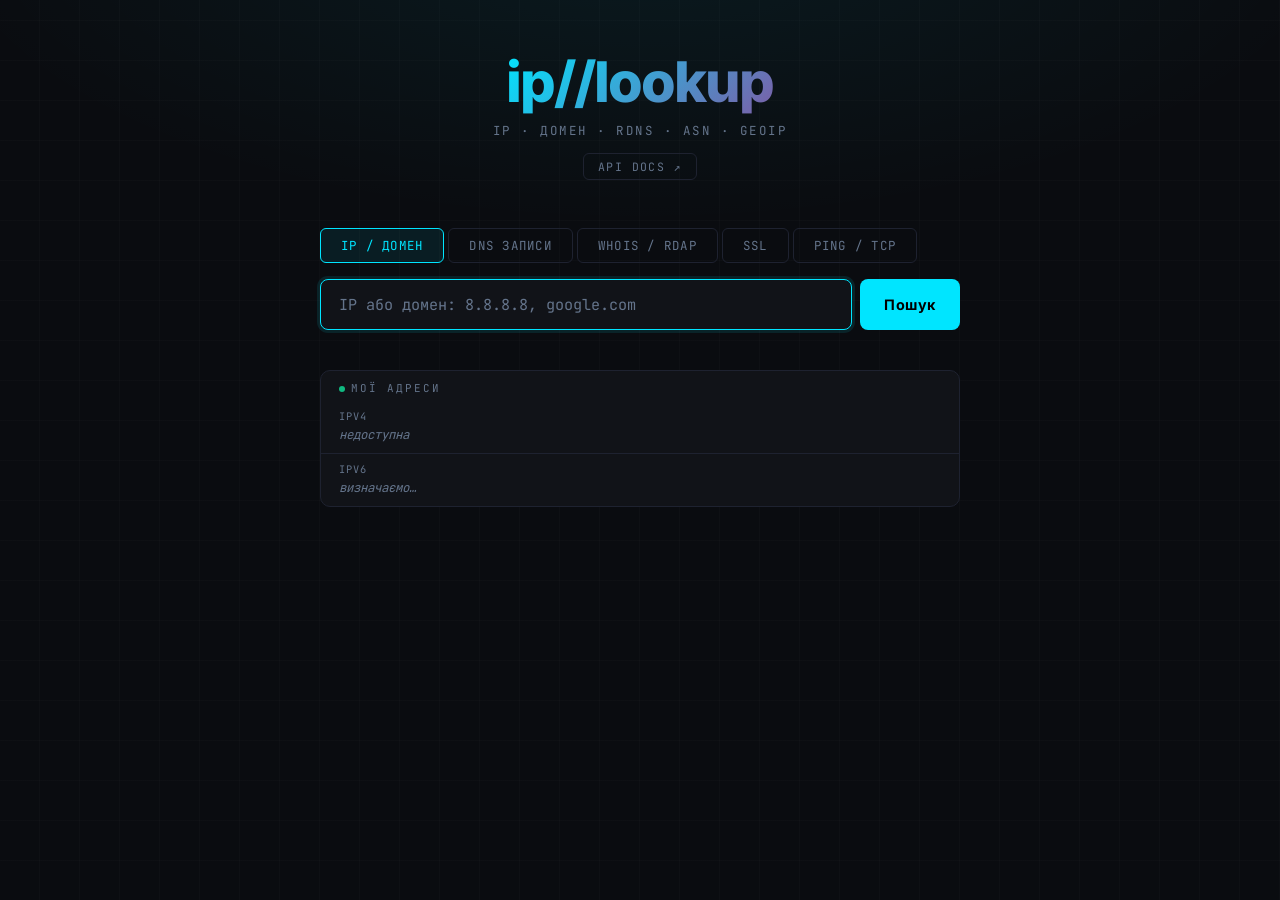
==== templates/index.html @ 42da5ec0 "Add custom DNS resolver transports Support custom public DNS resolver addresses and ports over UDP, " ====
<!DOCTYPE html>
<html lang="uk">

<head>
  <meta charset="UTF-8">
  <meta name="viewport" content="width=device-width, initial-scale=1.0">
  <title>IP Lookup</title>
  <link rel="icon" type="image/x-icon" href="/static/favicon.ico">
  <link rel="icon" type="image/svg+xml" href="/static/favicon.svg">
  <link rel="stylesheet" href="/static/css/styles.css">
</head>

<body>

  <!-- ── Header ── -->
  <header>
    <a class="logo" href="/" style="text-decoration:none">ip//lookup</a>
    <div class="tagline">IP · Домен · rDNS · ASN · GeoIP</div>
    <a href="/api-docs" class="api-docs-link">API Docs ↗</a>
  </header>

  <!-- ── Tabs ── -->
  <div class="tabs">
    <button class="tab active" id="tab-ip" onclick="switchTab('ip')">IP / Домен</button>
    <button class="tab" id="tab-dns" onclick="switchTab('dns')">DNS записи</button>
    <button class="tab" id="tab-whois" onclick="switchTab('whois')">WHOIS / RDAP</button>
    <button class="tab" id="tab-ssl" onclick="switchTab('ssl')">SSL</button>
    <button class="tab" id="tab-net" onclick="switchTab('net')">Ping / TCP</button>
  </div>

  <!-- ── Search ── -->
  <div class="search-wrap" id="search-wrap">
    <input id="ipInput" type="text" placeholder="IP або домен: 8.8.8.8, google.com" autofocus autocapitalize="none" autocomplete="off" autocorrect="off" spellcheck="false">
    <button class="btn" id="search-btn">Пошук</button>
  </div>

  <!-- ── My IP block ── -->
  <div class="myip-block" id="myipBlock">
    <div class="myip-title"><span class="myip-dot"></span>мої адреси</div>
    <div class="myip-rows">
      <div class="myip-cell">
        <div class="myip-ver">IPv4</div>
        <div class="myip-addr none" id="myipV4">визначаємо…</div>
      </div>
      <div class="myip-cell">
        <div class="myip-ver">IPv6</div>
        <div class="myip-addr none" id="myipV6">визначаємо…</div>
      </div>
    </div>
  </div>

  <!-- ── DNS type selector ── -->
  <div class="dns-types" id="dns-types" style="display:none">
    <button class="type-btn active" onclick="selectType('ALL')" id="dt-ALL">ALL</button>
    <button class="type-btn" onclick="selectType('A')" id="dt-A">A</button>
    <button class="type-btn" onclick="selectType('AAAA')" id="dt-AAAA">AAAA</button>
    <button class="type-btn" onclick="selectType('CNAME')" id="dt-CNAME">CNAME</button>
    <button class="type-btn" onclick="selectType('MX')" id="dt-MX">MX</button>
    <button class="type-btn" onclick="selectType('NS')" id="dt-NS">NS</button>
    <button class="type-btn" onclick="selectType('TXT')" id="dt-TXT">TXT</button>
    <button class="type-btn" onclick="selectType('SOA')" id="dt-SOA">SOA</button>
    <button class="type-btn" onclick="selectType('PTR')" id="dt-PTR">PTR</button>
    <button class="type-btn" onclick="selectType('SRV')" id="dt-SRV">SRV</button>
    <button class="type-btn" onclick="selectType('CAA')" id="dt-CAA">CAA</button>
    <button class="type-btn" onclick="selectType('NAPTR')" id="dt-NAPTR">NAPTR</button>
    <button class="type-btn" onclick="selectType('SSHFP')" id="dt-SSHFP">SSHFP</button>
    <button class="type-btn" onclick="selectType('TLSA')" id="dt-TLSA">TLSA</button>
    <button class="type-btn" onclick="selectType('DNSKEY')" id="dt-DNSKEY">DNSKEY</button>
    <button class="type-btn" onclick="selectType('DS')" id="dt-DS">DS</button>
    <button class="type-btn" onclick="selectType('CDS')" id="dt-CDS">CDS</button>
    <button class="type-btn" onclick="selectType('CDNSKEY')" id="dt-CDNSKEY">CDNSKEY</button>
    <button class="type-btn" onclick="selectType('DNSSEC')" id="dt-DNSSEC">DNSSEC</button>
    <button class="type-btn" onclick="selectType('NSEC')" id="dt-NSEC">NSEC</button>
    <button class="type-btn" onclick="selectType('NSEC3')" id="dt-NSEC3">NSEC3</button>
    <button class="type-btn" onclick="selectType('HTTPS')" id="dt-HTTPS">HTTPS</button>
    <button class="type-btn" onclick="selectType('SVCB')" id="dt-SVCB">SVCB</button>
    <button class="type-btn" onclick="selectType('CERT')" id="dt-CERT">CERT</button>
    <button class="type-btn" onclick="selectType('HINFO')" id="dt-HINFO">HINFO</button>
    <button class="type-btn" onclick="selectType('LOC')" id="dt-LOC">LOC</button>
    <button class="type-btn" onclick="selectType('RP')" id="dt-RP">RP</button>
    <button class="type-btn" onclick="selectType('AFSDB')" id="dt-AFSDB">AFSDB</button>
  </div>

  <div class="dns-resolver" id="dns-resolver" style="display:none">
    <label>
      DNS-резолвер
      <input id="dns-resolver-host" type="text" placeholder="8.8.8.8 або dns.google" autocapitalize="none" autocomplete="off" autocorrect="off" spellcheck="false">
    </label>
    <label>
      Транспорт
      <select id="dns-transport">
        <option value="udp">UDP</option>
        <option value="tcp">TCP</option>
        <option value="dot">DoT</option>
        <option value="doh">DoH</option>
        <option value="doq">DoQ</option>
      </select>
    </label>
    <label>
      Порт
      <input id="dns-resolver-port" type="number" min="1" max="65535" placeholder="авто">
    </label>
    <div class="dns-resolver-hint">Порожнє поле адреси використовує DNS-сервер за замовчуванням. Для DoH використовується шлях /dns-query. Кастомний резолвер має бути публічним.</div>
  </div>

  <!-- ── SSL panel ── -->
  <div id="ssl-panel" style="display:none">
    <div class="ssl-port-hint">
      Порт за замовчуванням: <span>443</span>. Вкажіть інший якщо потрібно.
    </div>
    <div class="ssl-port-row">
      <span>Порт:</span>
      <input id="ssl-port" type="text" value="443" autocapitalize="none" autocomplete="off" autocorrect="off" spellcheck="false">
    </div>
  </div>

  <!-- ── Net panel ── -->
  <div id="net-panel" style="display:none">
    <div class="net-mode-row">
      <button class="type-btn active" id="nm-ping" onclick="selectNetMode('ping')">Ping</button>
      <button class="type-btn" id="nm-tcp" onclick="selectNetMode('tcp')">TCP порти</button>
    </div>

    <div id="ping-opts" class="ping-opts">
      <span>Кількість пакетів:</span>
      <select id="ping-count">
        <option value="4">4</option>
        <option value="8">8</option>
        <option value="10">10</option>
      </select>
    </div>

    <div id="tcp-opts" style="display:none">
      <div class="tcp-opts-hint">
        Порти: через кому або діапазон (напр. <span>80,443,22</span> або <span>8080-8090</span>)
      </div>
      <div class="port-presets" id="port-presets"></div>
      <input id="ports-input" type="text" placeholder="80,443,22,3306" autocapitalize="none" autocomplete="off" autocorrect="off" spellcheck="false">
    </div>
  </div>

  <div id="whois-panel" style="display:none">
    <div class="whois-mode-row">
      <button class="type-btn active" id="wm-whois" onclick="selectWhoisMode('whois')">WHOIS</button>
      <button class="type-btn" id="wm-rdap" onclick="selectWhoisMode('rdap')">RDAP</button>
    </div>
  </div>

  <!-- ── Results ── -->
  <div id="result"></div>

  <!-- ── Scripts (ES modules) ── -->
  <script type="module" src="/static/js/main.js?v=127"></script>

</body>

</html>
---- static/css/styles.css ----
/* ── Reset & Variables ──────────────────────────────────────────────────── */
*,
*::before,
*::after {
  box-sizing: border-box;
  margin: 0;
  padding: 0;
}

@font-face {
  font-family: 'JetBrains Mono';
  src: url('/static/fonts/jetbrains-mono-v24-cyrillic-regular.woff2') format('woff2');
  font-weight: 400;
  font-style: normal;
  font-display: swap;
}

@font-face {
  font-family: 'JetBrains Mono';
  src: url('/static/fonts/jetbrains-mono-v24-cyrillic-600.woff2') format('woff2');
  font-weight: 600;
  font-style: normal;
  font-display: swap;
}

@font-face {
  font-family: 'Inter';
  src: url('/static/fonts/inter-v20-cyrillic-700.woff2') format('woff2');
  font-weight: 700;
  font-style: normal;
  font-display: swap;
}

@font-face {
  font-family: 'Inter';
  src: url('/static/fonts/inter-v20-cyrillic-800.woff2') format('woff2');
  font-weight: 800;
  font-style: normal;
  font-display: swap;
}


:root {
  --bg: #0a0c10;
  --surface: #111318;
  --border: #1e2230;
  --accent: #00e5ff;
  --accent2: #7b5ea7;
  --accent3: #34d399;
  --text: #e2e8f0;
  --muted: #64748b;
  --success: #10b981;
  --warn: #f59e0b;
  --danger: #ef4444;
  --mono: 'JetBrains Mono', monospace;
  --sans: 'Inter', sans-serif;
}

/* ── Base ───────────────────────────────────────────────────────────────── */
body {
  background: var(--bg);
  color: var(--text);
  font-family: var(--mono);
  min-height: 100vh;
  display: flex;
  flex-direction: column;
  align-items: center;
  padding: 48px 16px 80px;
  background-image:
    radial-gradient(ellipse 80% 50% at 50% -10%, rgba(0, 229, 255, .07) 0%, transparent 70%),
    repeating-linear-gradient(0deg, transparent, transparent 39px, rgba(255, 255, 255, .015) 39px, rgba(255, 255, 255, .015) 40px),
    repeating-linear-gradient(90deg, transparent, transparent 39px, rgba(255, 255, 255, .015) 39px, rgba(255, 255, 255, .015) 40px);
}

/* ── Header ─────────────────────────────────────────────────────────────── */
header {
  text-align: center;
  margin-bottom: 48px;
}

.logo {
  font-family: var(--sans);
  font-size: clamp(2rem, 5vw, 3.5rem);
  font-weight: 800;
  letter-spacing: -2px;
  background: linear-gradient(135deg, var(--accent) 0%, var(--accent2) 100%);
  -webkit-background-clip: text;
  -webkit-text-fill-color: transparent;
  background-clip: text;
}

.api-docs-link {
  display: inline-block;
  margin-top: 14px;
  font-size: .72rem;
  letter-spacing: .12em;
  text-transform: uppercase;
  color: var(--muted);
  text-decoration: none;
  border: 1px solid var(--border);
  border-radius: 6px;
  padding: 5px 14px;
  transition: color .15s, border-color .15s;
}

.api-docs-link:hover {
  color: var(--accent);
  border-color: var(--accent);
}

.tagline {
  color: var(--muted);
  font-size: .78rem;
  letter-spacing: .2em;
  text-transform: uppercase;
  margin-top: 6px;
}

/* ── Search ─────────────────────────────────────────────────────────────── */
.search-wrap {
  width: 100%;
  max-width: 640px;
  display: flex;
  gap: 8px;
  margin-bottom: 40px;
}

.search-wrap input {
  flex: 1;
  background: var(--surface);
  border: 1px solid var(--border);
  border-radius: 8px;
  color: var(--text);
  font-family: var(--mono);
  font-size: .95rem;
  padding: 14px 18px;
  outline: none;
  transition: border-color .2s, box-shadow .2s;
}

.search-wrap input:focus {
  border-color: var(--accent);
  box-shadow: 0 0 0 3px rgba(0, 229, 255, .1);
}

.search-wrap input::placeholder {
  color: var(--muted);
}

/* ── Button ─────────────────────────────────────────────────────────────── */
.btn {
  background: var(--accent);
  color: #000;
  border: none;
  border-radius: 8px;
  font-family: var(--sans);
  font-weight: 700;
  font-size: .9rem;
  padding: 14px 24px;
  cursor: pointer;
  white-space: nowrap;
  letter-spacing: .04em;
  transition: opacity .15s, transform .1s;
}

.btn:hover {
  opacity: .88;
}

.btn:active {
  transform: scale(.97);
}

/* ── Result container ────────────────────────────────────────────────────── */
#result {
  width: 100%;
  max-width: 640px;
  display: flex;
  flex-direction: column;
  gap: 16px;
}

/* ── Cards ──────────────────────────────────────────────────────────────── */
.card {
  background: var(--surface);
  border: 1px solid var(--border);
  border-radius: 12px;
  overflow: hidden;
  animation: fadeUp .35s ease both;
}

@keyframes fadeUp {
  from {
    opacity: 0;
    transform: translateY(12px);
  }

  to {
    opacity: 1;
    transform: translateY(0);
  }
}

.domain-header {
  display: flex;
  align-items: center;
  gap: 10px;
  padding: 16px 24px;
  border-bottom: 1px solid var(--border);
  background: rgba(123, 94, 167, .08);
}

.domain-badge {
  font-family: var(--sans);
  font-size: 1.2rem;
  font-weight: 800;
  color: var(--accent2);
  letter-spacing: -0.5px;
}

.domain-count {
  margin-left: auto;
  font-size: .72rem;
  color: var(--muted);
  letter-spacing: .08em;
  text-transform: uppercase;
}

.card-header {
  display: flex;
  align-items: center;
  gap: 12px;
  padding: 18px 24px;
  border-bottom: 1px solid var(--border);
  background: rgba(0, 229, 255, .04);
}

.ip-badge {
  font-family: var(--sans);
  font-size: 1.3rem;
  font-weight: 800;
  color: var(--accent);
  letter-spacing: -0.5px;
}

.flag {
  line-height: 1;
  display: flex;
  align-items: center;
}

.flag img {
  width: 32px;
  height: 24px;
  border-radius: 3px;
  box-shadow: 0 0 0 1px rgba(255, 255, 255, .1);
}

.country-name {
  font-size: .82rem;
  color: var(--muted);
  margin-top: 1px;
}

/* ── Tags ───────────────────────────────────────────────────────────────── */
.tag {
  margin-left: auto;
  font-size: .7rem;
  letter-spacing: .08em;
  text-transform: uppercase;
  padding: 3px 10px;
  border-radius: 999px;
  font-weight: 600;
}

.tag-public {
  background: rgba(16, 185, 129, .15);
  color: var(--success);
  border: 1px solid rgba(16, 185, 129, .3);
}

.tag-private {
  background: rgba(245, 158, 11, .12);
  color: var(--warn);
  border: 1px solid rgba(245, 158, 11, .3);
}

.tag-ok {
  background: rgba(16, 185, 129, .15);
  color: var(--success);
  border: 1px solid rgba(16, 185, 129, .3);
}

.tag-warn {
  background: rgba(245, 158, 11, .12);
  color: var(--warn);
  border: 1px solid rgba(245, 158, 11, .3);
}

.tag-danger {
  background: rgba(239, 68, 68, .12);
  color: var(--danger);
  border: 1px solid rgba(239, 68, 68, .3);
}

/* ── Rows ───────────────────────────────────────────────────────────────── */
.rows {
  display: flex;
  flex-direction: column;
}

.row {
  display: grid;
  grid-template-columns: 160px 1fr;
  padding: 13px 24px;
  border-bottom: 1px solid var(--border);
  transition: background .15s;
  gap: 12px;
  align-items: start;
}

.row:last-child {
  border-bottom: none;
}

.row:hover {
  background: rgba(255, 255, 255, .02);
}

.row-label {
  font-size: .72rem;
  letter-spacing: .12em;
  text-transform: uppercase;
  color: var(--muted);
  padding-top: 2px;
}

.row-value {
  font-size: .9rem;
  color: var(--text);
  word-break: break-all;
}

.row-value.accent {
  color: var(--accent);
}

.row-value.none {
  color: var(--muted);
  font-style: italic;
}

.row-value.ok {
  color: var(--success);
}

.row-value.warn {
  color: var(--warn);
}

.row-value.danger {
  color: var(--danger);
}

.provider-link {
  display: inline-flex;
  align-items: center;
  gap: 7px;
  color: inherit;
  text-decoration: none;
}

.provider-link:hover {
  color: var(--accent);
}

.provider-favicon {
  flex: 0 0 auto;
  border-radius: 3px;
}

/* ── Card footer / map links ─────────────────────────────────────────────── */
.card-footer {
  display: flex;
  border-top: 1px solid var(--border);
}

.map-link {
  flex: 1;
  display: block;
  text-align: center;
  padding: 13px 10px;
  font-size: .75rem;
  color: var(--accent);
  text-decoration: none;
  transition: background .15s;
  letter-spacing: .05em;
  border-right: 1px solid var(--border);
}

.map-link:last-child {
  border-right: none;
}

.map-link:hover {
  background: rgba(0, 229, 255, .05);
}

/* ── States ─────────────────────────────────────────────────────────────── */
.state {
  text-align: center;
  padding: 48px 24px;
  color: var(--muted);
  font-size: .85rem;
}

.spinner {
  width: 32px;
  height: 32px;
  border: 2px solid var(--border);
  border-top-color: var(--accent);
  border-radius: 50%;
  animation: spin .7s linear infinite;
  margin: 0 auto 16px;
}

@keyframes spin {
  to {
    transform: rotate(360deg);
  }
}

.error-icon {
  font-size: 2rem;
  margin-bottom: 12px;
}

/* ── IP chip ─────────────────────────────────────────────────────────────── */
.ip-chip {
  display: inline-block;
  background: rgba(0, 229, 255, .08);
  border: 1px solid rgba(0, 229, 255, .2);
  border-radius: 4px;
  padding: 1px 8px;
  font-size: .82rem;
  color: var(--accent);
  cursor: pointer;
  transition: background .15s;
  margin: 2px 4px 2px 0;
}

.ip-chip:hover {
  background: rgba(0, 229, 255, .18);
}

/* ── My IP block ─────────────────────────────────────────────────────────── */
.myip-block {
  width: 100%;
  max-width: 640px;
  margin-bottom: 28px;
  background: var(--surface);
  border: 1px solid var(--border);
  border-radius: 10px;
  overflow: hidden;
}

.myip-title {
  font-size: .68rem;
  letter-spacing: .18em;
  text-transform: uppercase;
  color: var(--muted);
  padding: 10px 18px 6px;
}

.myip-rows {
  display: flex;
  flex-direction: column;
}

.myip-cell {
  padding: 8px 18px 10px;
  border-bottom: 1px solid var(--border);
}

.myip-cell:last-child {
  border-bottom: none;
}

.myip-ver {
  font-size: .65rem;
  color: var(--muted);
  letter-spacing: .1em;
  text-transform: uppercase;
  margin-bottom: 3px;
}

.myip-addr {
  font-size: .88rem;
  color: var(--text);
  word-break: break-all;
}

.myip-addr.none {
  color: var(--muted);
  font-style: italic;
  font-size: .78rem;
}

.myip-addr a {
  color: inherit;
  text-decoration: none;
  cursor: pointer;
  transition: color .15s;
}

.myip-addr a:hover {
  color: var(--accent);
}

.myip-dot {
  display: inline-block;
  width: 6px;
  height: 6px;
  border-radius: 50%;
  background: var(--success);
  margin-right: 6px;
  vertical-align: middle;
  animation: pulse 2s ease infinite;
}

@keyframes pulse {

  0%,
  100% {
    opacity: 1;
  }

  50% {
    opacity: .35;
  }
}

/* ── Tabs ────────────────────────────────────────────────────────────────── */
.tabs {
  width: 100%;
  max-width: 640px;
  display: flex;
  gap: 4px;
  margin-bottom: 16px;
  flex-wrap: wrap;
}

.tab {
  padding: 8px 20px;
  border-radius: 6px;
  font-size: .78rem;
  letter-spacing: .1em;
  text-transform: uppercase;
  cursor: pointer;
  border: 1px solid var(--border);
  background: transparent;
  color: var(--muted);
  font-family: var(--mono);
  transition: color .15s, border-color .15s, background .15s;
}

.tab:hover {
  color: var(--text);
  border-color: var(--accent);
}

.tab.active {
  background: rgba(0, 229, 255, .08);
  border-color: var(--accent);
  color: var(--accent);
}

/* ── DNS type selector ───────────────────────────────────────────────────── */
.dns-types {
  width: 100%;
  max-width: 640px;
  display: flex;
  flex-wrap: wrap;
  gap: 6px;
  margin-bottom: 16px;
}

.type-btn {
  padding: 5px 12px;
  border-radius: 5px;
  font-size: .75rem;
  letter-spacing: .06em;
  cursor: pointer;
  border: 1px solid var(--border);
  background: transparent;
  color: var(--muted);
  font-family: var(--mono);
  transition: color .15s, border-color .15s, background .15s;
}

.type-btn:hover {
  color: var(--text);
  border-color: var(--accent2);
}

.type-btn.active {
  background: rgba(123, 94, 167, .15);
  border-color: var(--accent2);
  color: #c4b0e0;
}

.dns-resolver {
  display: flex;
  flex-wrap: wrap;
  align-items: end;
  gap: 10px;
  width: 100%;
  max-width: 640px;
  margin: 0 0 24px;
}

.dns-resolver label {
  display: grid;
  gap: 5px;
  color: var(--muted);
  font-size: .72rem;
}

.dns-resolver label:first-child {
  flex: 1 1 220px;
}

.dns-resolver input,
.dns-resolver select {
  min-width: 90px;
  padding: 8px 10px;
  border: 1px solid var(--border);
  border-radius: 6px;
  outline: none;
  background: var(--surface);
  color: var(--text);
  font-family: var(--mono);
}

.dns-resolver input:focus,
.dns-resolver select:focus {
  border-color: var(--accent);
}

.dns-resolver-hint {
  flex: 1 0 100%;
  color: var(--muted);
  font-size: .7rem;
  line-height: 1.5;
}

/* ── DNS result card ─────────────────────────────────────────────────────── */
.dns-type-header {
  display: flex;
  align-items: center;
  gap: 10px;
  padding: 11px 24px;
  border-bottom: 1px solid var(--border);
  background: rgba(123, 94, 167, .06);
}

.dns-type-label {
  font-family: var(--sans);
  font-size: .82rem;
  font-weight: 700;
  color: var(--accent2);
  letter-spacing: .08em;
  min-width: 52px;
}

.dns-record {
  padding: 10px 24px;
  font-size: .88rem;
  border-bottom: 1px solid var(--border);
  word-break: break-all;
  line-height: 1.5;
}

.dns-record:last-child {
  border-bottom: none;
}

.dns-record:hover {
  background: rgba(255, 255, 255, .02);
}

.dns-error {
  padding: 10px 24px;
  font-size: .82rem;
  color: var(--warn);
  font-style: italic;
}

/* ── Ping stats ──────────────────────────────────────────────────────────── */
.ping-stats {
  display: grid;
  grid-template-columns: repeat(4, 1fr);
  gap: 1px;
  background: var(--border);
  border-top: 1px solid var(--border);
}

.ping-stat {
  background: var(--surface);
  padding: 12px 16px;
  text-align: center;
}

.ping-stat-val {
  font-size: 1.1rem;
  font-family: var(--sans);
  font-weight: 700;
  color: var(--accent);
}

.ping-stat-label {
  font-size: .65rem;
  color: var(--muted);
  letter-spacing: .1em;
  text-transform: uppercase;
  margin-top: 2px;
}

.ping-output {
  padding: 14px 20px;
  font-size: .78rem;
  color: var(--muted);
  line-height: 1.7;
  white-space: pre-wrap;
  word-break: break-all;
  border-top: 1px solid var(--border);
  max-height: 200px;
  overflow-y: auto;
}

/* ── TCP check ───────────────────────────────────────────────────────────── */
.tcp-row {
  display: grid;
  grid-template-columns: 80px 140px 1fr 80px;
  padding: 10px 24px;
  border-bottom: 1px solid var(--border);
  align-items: center;
  font-size: .85rem;
  transition: background .15s;
}

.tcp-row:last-child {
  border-bottom: none;
}

.tcp-row:hover {
  background: rgba(255, 255, 255, .02);
}

.tcp-open {
  color: var(--success);
  font-weight: 600;
}

.tcp-closed {
  color: var(--muted);
}

.tcp-error {
  color: var(--warn);
  font-size: .78rem;
}

.tcp-ms {
  color: var(--muted);
  font-size: .78rem;
  text-align: right;
}

/* ── SSL ─────────────────────────────────────────────────────────────────── */
.ssl-summary {
  display: grid;
  grid-template-columns: repeat(2, 1fr);
  gap: 1px;
  background: var(--border);
  border-top: 1px solid var(--border);
  border-bottom: 1px solid var(--border);
}

.ssl-stat {
  background: var(--surface);
  padding: 14px 18px;
}

.ssl-stat-label {
  font-size: .65rem;
  color: var(--muted);
  letter-spacing: .1em;
  text-transform: uppercase;
  margin-bottom: 5px;
}

.ssl-stat-val {
  font-size: .95rem;
  font-weight: 600;
}

.ssl-stat-val.ok {
  color: var(--success);
}

.ssl-stat-val.warn {
  color: var(--warn);
}

.ssl-stat-val.danger {
  color: var(--danger);
}

.ssl-stat-val.neutral {
  color: var(--text);
}

.ssl-chain {
  padding: 14px 24px;
  border-top: 1px solid var(--border);
}

.ssl-chain-title {
  font-size: .68rem;
  letter-spacing: .14em;
  text-transform: uppercase;
  color: var(--muted);
  margin-bottom: 10px;
}

.ssl-chain-item {
  display: flex;
  align-items: flex-start;
  gap: 10px;
  padding: 8px 0;
  border-bottom: 1px solid var(--border);
  font-size: .82rem;
}

.ssl-chain-item:last-child {
  border-bottom: none;
}

.ssl-chain-num {
  flex-shrink: 0;
  width: 20px;
  height: 20px;
  border-radius: 50%;
  background: rgba(123, 94, 167, .2);
  color: var(--accent2);
  font-size: .7rem;
  font-weight: 700;
  display: flex;
  align-items: center;
  justify-content: center;
  margin-top: 1px;
}

.ssl-chain-cn {
  color: var(--text);
  font-weight: 600;
}

.ssl-chain-meta {
  color: var(--muted);
  font-size: .78rem;
  margin-top: 2px;
}

.ssl-san-list {
  display: flex;
  flex-wrap: wrap;
  gap: 4px;
  margin-top: 2px;
}

.ssl-san {
  background: rgba(52, 211, 153, .08);
  border: 1px solid rgba(52, 211, 153, .2);
  border-radius: 4px;
  padding: 1px 8px;
  font-size: .78rem;
  color: var(--accent3);
}

/* ── SSL panel ───────────────────────────────────────────────────────────── */
#ssl-panel {
  width: 100%;
  max-width: 640px;
  margin-bottom: 16px;
}

.ssl-port-hint {
  font-size: .75rem;
  color: var(--muted);
  margin-bottom: 8px;
}

.ssl-port-hint span {
  color: var(--accent);
}

.ssl-port-row {
  display: flex;
  gap: 8px;
  align-items: center;
}

.ssl-port-row span {
  font-size: .8rem;
  color: var(--muted);
}

#ssl-port {
  width: 80px;
  background: var(--surface);
  border: 1px solid var(--border);
  border-radius: 6px;
  color: var(--text);
  font-family: var(--mono);
  font-size: .85rem;
  padding: 6px 10px;
  outline: none;
}

/* ── Net panel ───────────────────────────────────────────────────────────── */
#net-panel {
  width: 100%;
  max-width: 640px;
  margin-bottom: 16px;
}

.net-mode-row {
  display: flex;
  gap: 8px;
  margin-bottom: 10px;
}

.ping-opts {
  display: flex;
  align-items: center;
  gap: 10px;
  font-size: .8rem;
  color: var(--muted);
}

#ping-count {
  background: var(--surface);
  border: 1px solid var(--border);
  color: var(--text);
  border-radius: 5px;
  padding: 4px 8px;
  font-family: var(--mono);
  font-size: .8rem;
}

.tcp-opts-hint {
  font-size: .75rem;
  color: var(--muted);
  margin-bottom: 8px;
}

.tcp-opts-hint span {
  color: var(--accent);
}

.port-presets {
  display: flex;
  flex-wrap: wrap;
  gap: 6px;
  margin-bottom: 8px;
}

#ports-input {
  width: 100%;
  background: var(--surface);
  border: 1px solid var(--border);
  border-radius: 6px;
  color: var(--text);
  font-family: var(--mono);
  font-size: .85rem;
  padding: 10px 14px;
  outline: none;
}

/* ── WHOIS / RDAP UI — додай до styles.css ──────────────────────────────── */

/* ── панель режиму ── */
.whois-mode-row {
  display: flex;
  gap: .5rem;
  margin-bottom: .75rem;
}

.whois-hint {
  font-size: .83rem;
  color: var(--text-muted, #888);
  margin-top: .25rem;
}

.whois-hint span {
  font-family: monospace;
  background: var(--bg-code, rgba(255, 255, 255, .07));
  padding: .1em .35em;
  border-radius: 3px;
}

/* ── картка результату ── */
.whois-card {
  margin-top: 1.5rem;
  border: 1px solid var(--border, #2a2a2a);
  border-radius: 10px;
  overflow: hidden;
  font-size: .9rem;
}

.wcard-header {
  display: flex;
  align-items: center;
  gap: .75rem;
  padding: .85rem 1.1rem;
  background: var(--surface, #111);
  border-bottom: 1px solid var(--border, #2a2a2a);
  flex-wrap: wrap;
}

.wcard-badge {
  font-size: .72rem;
  font-weight: 700;
  letter-spacing: .05em;
  text-transform: uppercase;
  padding: .2em .6em;
  border-radius: 4px;
  background: var(--accent, #3b6fd4);
  color: #fff;
}

.wcard-badge.ip {
  background: #2a7a5e;
}

.wcard-badge.domain {
  background: #3b6fd4;
}

.wcard-badge.rdap {
  background: #7b3fd4;
}

.wcard-title {
  font-family: monospace;
  font-size: 1rem;
  font-weight: 600;
  color: var(--text, #eee);
  word-break: break-all;
}

.rdap-tag {
  margin-left: auto;
  font-size: .7rem;
  color: var(--text-muted, #888);
  font-family: monospace;
  border: 1px solid var(--border, #333);
  padding: .1em .45em;
  border-radius: 4px;
}

/* ── таблиця полів ── */
.wcard-table {
  width: 100%;
  border-collapse: collapse;
  padding: .5rem 1.1rem;
  display: block;
}

.wcard-table tr {
  border-bottom: 1px solid var(--border-subtle, rgba(255, 255, 255, .05));
}

.wcard-table tr:last-child {
  border-bottom: none;
}

.wcard-table td {
  padding: .45rem 1.1rem;
  vertical-align: top;
  line-height: 1.5;
}

.wk {
  color: var(--text-muted, #888);
  white-space: nowrap;
  width: 9rem;
  font-size: .82rem;
}

.wv {
  color: var(--text, #ddd);
  font-family: monospace;
  word-break: break-all;
  white-space: pre-wrap;
  /* для переносів name-servers і статусів */
  font-size: .85rem;
}

/* ── блок entities ── */
.entities-section {
  border-top: 1px solid var(--border, #2a2a2a);
  padding: .6rem 1.1rem 1rem;
}

.entities-label {
  font-size: .72rem;
  text-transform: uppercase;
  letter-spacing: .08em;
  color: var(--text-muted, #888);
  margin-bottom: .6rem;
}

.entity-card {
  background: var(--bg-subtle, rgba(255, 255, 255, .03));
  border: 1px solid var(--border-subtle, rgba(255, 255, 255, .07));
  border-radius: 7px;
  margin-bottom: .5rem;
  overflow: hidden;
}

.entity-role {
  font-size: .72rem;
  font-weight: 700;
  text-transform: uppercase;
  letter-spacing: .07em;
  color: var(--accent-light, #7aafff);
  padding: .4rem .9rem .2rem;
}

/* ── raw-дані ── */
.raw-toggle {
  display: block;
  width: 100%;
  background: none;
  border: none;
  border-top: 1px solid var(--border, #2a2a2a);
  color: var(--text-muted, #888);
  font-size: .78rem;
  padding: .5rem 1.1rem;
  text-align: left;
  cursor: pointer;
  transition: background .15s;
}

.raw-toggle:hover {
  background: var(--hover, rgba(255, 255, 255, .04));
}

.raw-pre {
  margin: 0;
  padding: .75rem 1.1rem 1rem;
  font-size: .78rem;
  line-height: 1.55;
  color: var(--text-code, #a8d0a0);
  white-space: pre-wrap;
  word-break: break-all;
  border-top: 1px solid var(--border-subtle, rgba(255, 255, 255, .05));
  max-height: 420px;
  overflow-y: auto;
}

/* ── помилка ── */
.error-box {
  margin-top: 1.2rem;
  padding: .8rem 1.1rem;
  background: rgba(200, 50, 50, .1);
  border: 1px solid rgba(200, 50, 50, .3);
  border-radius: 8px;
  color: #f08080;
  font-size: .88rem;
}

/* ── Responsive ──────────────────────────────────────────────────────────── */
@media (max-width: 480px) {
  .row {
    grid-template-columns: 120px 1fr;
  }

  .ip-badge {
    font-size: 1rem;
  }
}
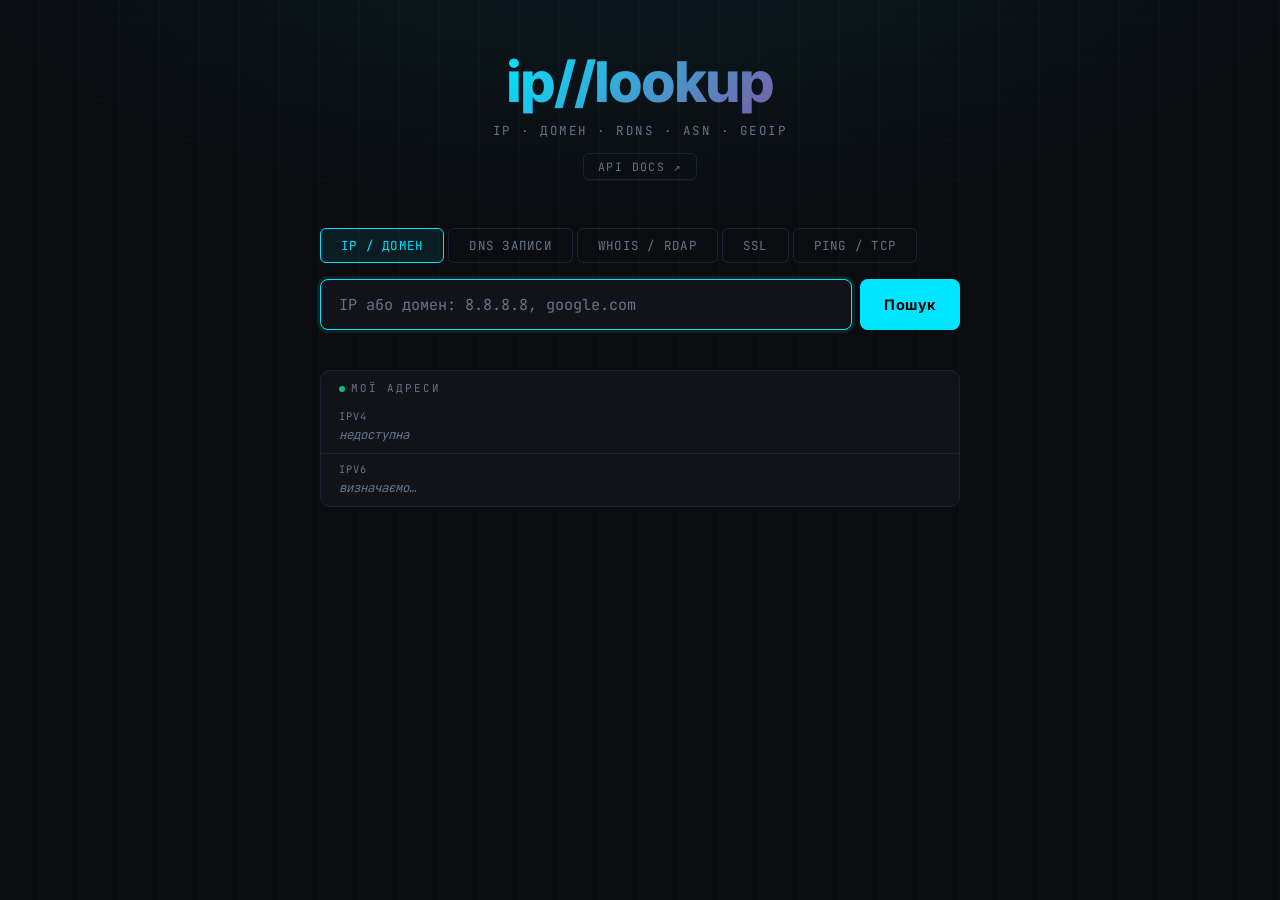
==== commit 803c15ec: "Revert "Merge pull request #6 from DraKuLa21-a42/dns-custom-resolver" This reverts commit 75e22ff652" ====
--- a/templates/index.html
+++ b/templates/index.html
@@ -81,28 +81,6 @@
     <button class="type-btn" onclick="selectType('AFSDB')" id="dt-AFSDB">AFSDB</button>
   </div>
 
-  <div class="dns-resolver" id="dns-resolver" style="display:none">
-    <label>
-      DNS-резолвер
-      <input id="dns-resolver-host" type="text" placeholder="8.8.8.8 або dns.google" autocapitalize="none" autocomplete="off" autocorrect="off" spellcheck="false">
-    </label>
-    <label>
-      Транспорт
-      <select id="dns-transport">
-        <option value="udp">UDP</option>
-        <option value="tcp">TCP</option>
-        <option value="dot">DoT</option>
-        <option value="doh">DoH</option>
-        <option value="doq">DoQ</option>
-      </select>
-    </label>
-    <label>
-      Порт
-      <input id="dns-resolver-port" type="number" min="1" max="65535" placeholder="авто">
-    </label>
-    <div class="dns-resolver-hint">Порожнє поле адреси використовує DNS-сервер за замовчуванням. Для DoH використовується шлях /dns-query. Кастомний резолвер має бути публічним.</div>
-  </div>
-
   <!-- ── SSL panel ── -->
   <div id="ssl-panel" style="display:none">
     <div class="ssl-port-hint">
@@ -150,7 +128,7 @@
   <div id="result"></div>
 
   <!-- ── Scripts (ES modules) ── -->
-  <script type="module" src="/static/js/main.js?v=127"></script>
+  <script type="module" src="/static/js/main.js?v=126"></script>
 
 </body>
 
--- a/static/css/styles.css
+++ b/static/css/styles.css
@@ -609,51 +609,6 @@
   color: #c4b0e0;
 }
 
-.dns-resolver {
-  display: flex;
-  flex-wrap: wrap;
-  align-items: end;
-  gap: 10px;
-  width: 100%;
-  max-width: 640px;
-  margin: 0 0 24px;
-}
-
-.dns-resolver label {
-  display: grid;
-  gap: 5px;
-  color: var(--muted);
-  font-size: .72rem;
-}
-
-.dns-resolver label:first-child {
-  flex: 1 1 220px;
-}
-
-.dns-resolver input,
-.dns-resolver select {
-  min-width: 90px;
-  padding: 8px 10px;
-  border: 1px solid var(--border);
-  border-radius: 6px;
-  outline: none;
-  background: var(--surface);
-  color: var(--text);
-  font-family: var(--mono);
-}
-
-.dns-resolver input:focus,
-.dns-resolver select:focus {
-  border-color: var(--accent);
-}
-
-.dns-resolver-hint {
-  flex: 1 0 100%;
-  color: var(--muted);
-  font-size: .7rem;
-  line-height: 1.5;
-}
-
 /* ── DNS result card ─────────────────────────────────────────────────────── */
 .dns-type-header {
   display: flex;
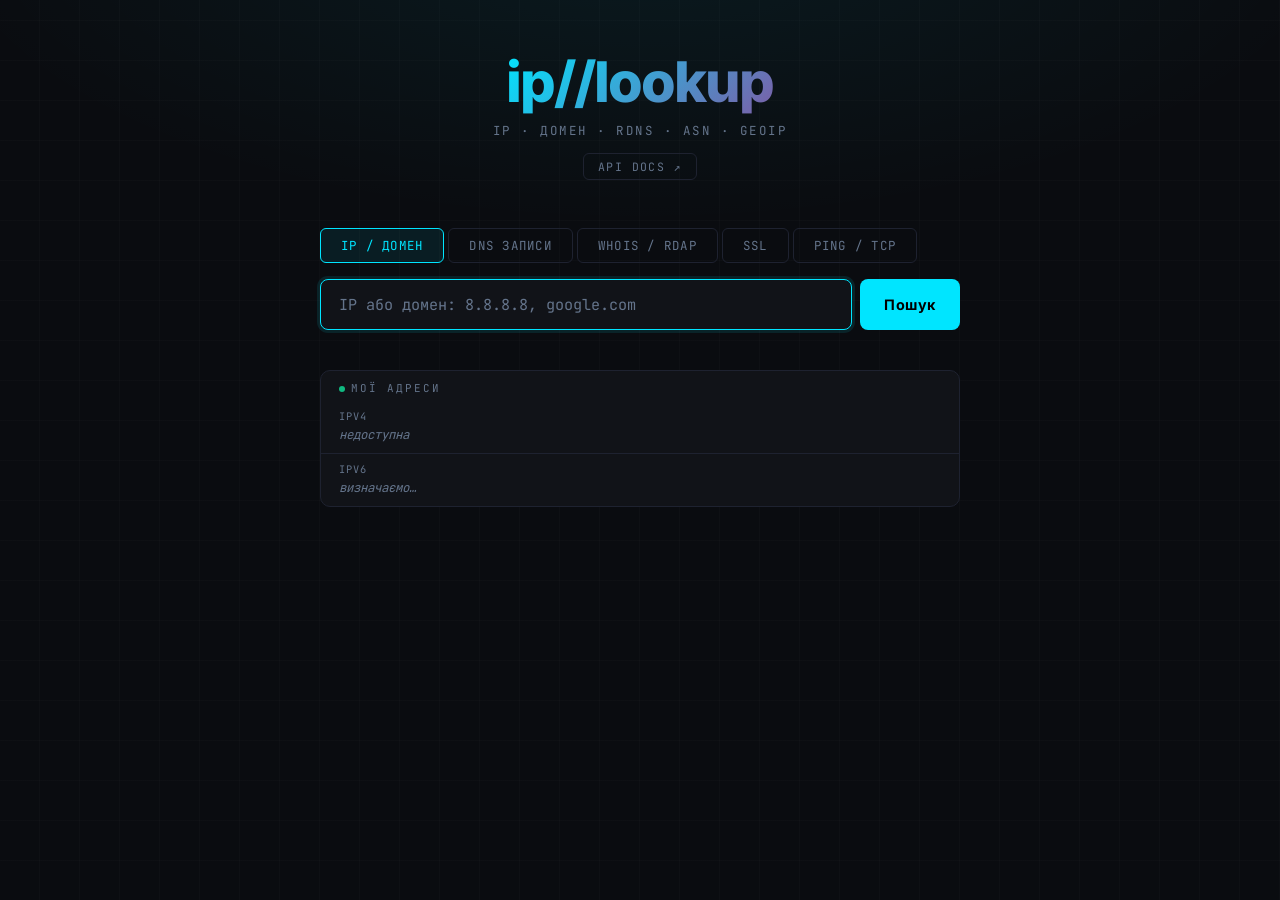
==== commit 1d037d16: "Revert "Merge pull request #8 from DraKuLa21-a42/dns-resolver-style-cache" This reverts commit bed7e" ====
--- a/templates/index.html
+++ b/templates/index.html
@@ -81,6 +81,35 @@
     <button class="type-btn" onclick="selectType('AFSDB')" id="dt-AFSDB">AFSDB</button>
   </div>
 
+  <details class="dns-resolver" id="dns-resolver" style="display:none">
+    <summary class="dns-resolver-summary">
+      <span class="dns-resolver-summary-title"><span class="dns-resolver-dot"></span>DNS-резолвер</span>
+      <span class="dns-resolver-summary-value" id="dns-resolver-summary">За замовчуванням · UDP</span>
+      <span class="dns-resolver-chevron" aria-hidden="true">⌄</span>
+    </summary>
+    <div class="dns-resolver-content">
+      <label class="dns-resolver-host">
+        <span>Адреса сервера</span>
+        <input id="dns-resolver-host" type="text" placeholder="8.8.8.8 або dns.google" autocapitalize="none" autocomplete="off" autocorrect="off" spellcheck="false">
+      </label>
+      <label>
+        <span>Протокол</span>
+        <select id="dns-transport">
+          <option value="udp">UDP</option>
+          <option value="tcp">TCP</option>
+          <option value="dot">DNS over TLS</option>
+          <option value="doh">DNS over HTTPS</option>
+          <option value="doq">DNS over QUIC</option>
+        </select>
+      </label>
+      <label class="dns-resolver-port">
+        <span>Порт</span>
+        <input id="dns-resolver-port" type="number" min="1" max="65535" placeholder="Авто">
+      </label>
+      <p class="dns-resolver-hint">Порожня адреса використовує стандартний сервер. Для DoH — шлях <code>/dns-query</code>. Доступні лише публічні сервери.</p>
+    </div>
+  </details>
+
   <!-- ── SSL panel ── -->
   <div id="ssl-panel" style="display:none">
     <div class="ssl-port-hint">
@@ -128,7 +157,7 @@
   <div id="result"></div>
 
   <!-- ── Scripts (ES modules) ── -->
-  <script type="module" src="/static/js/main.js?v=126"></script>
+  <script type="module" src="/static/js/main.js?v=128"></script>
 
 </body>
 
--- a/static/css/styles.css
+++ b/static/css/styles.css
@@ -609,6 +609,51 @@
   color: #c4b0e0;
 }
 
+.dns-resolver {
+  display: flex;
+  flex-wrap: wrap;
+  align-items: end;
+  gap: 10px;
+  width: 100%;
+  max-width: 640px;
+  margin: 0 0 24px;
+}
+
+.dns-resolver label {
+  display: grid;
+  gap: 5px;
+  color: var(--muted);
+  font-size: .72rem;
+}
+
+.dns-resolver label:first-child {
+  flex: 1 1 220px;
+}
+
+.dns-resolver input,
+.dns-resolver select {
+  min-width: 90px;
+  padding: 8px 10px;
+  border: 1px solid var(--border);
+  border-radius: 6px;
+  outline: none;
+  background: var(--surface);
+  color: var(--text);
+  font-family: var(--mono);
+}
+
+.dns-resolver input:focus,
+.dns-resolver select:focus {
+  border-color: var(--accent);
+}
+
+.dns-resolver-hint {
+  flex: 1 0 100%;
+  color: var(--muted);
+  font-size: .7rem;
+  line-height: 1.5;
+}
+
 /* ── DNS result card ─────────────────────────────────────────────────────── */
 .dns-type-header {
   display: flex;
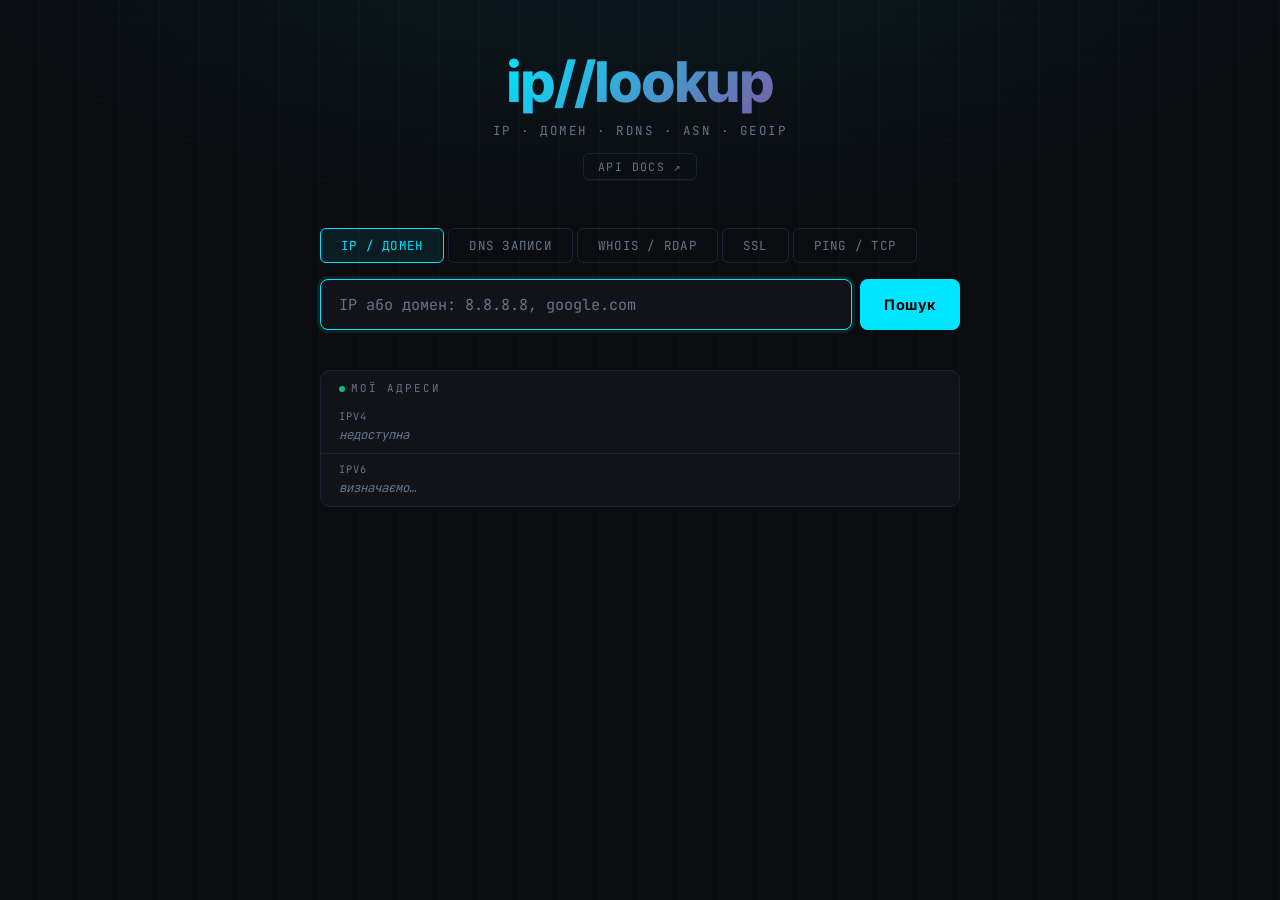
==== commit 19122130: "Accept any address format in search input Parse URLs, host:port, [IPv6]:port, user@host, mailto:, qu" ====
--- a/templates/index.html
+++ b/templates/index.html
@@ -81,35 +81,6 @@
     <button class="type-btn" onclick="selectType('AFSDB')" id="dt-AFSDB">AFSDB</button>
   </div>
 
-  <details class="dns-resolver" id="dns-resolver" style="display:none">
-    <summary class="dns-resolver-summary">
-      <span class="dns-resolver-summary-title"><span class="dns-resolver-dot"></span>DNS-резолвер</span>
-      <span class="dns-resolver-summary-value" id="dns-resolver-summary">За замовчуванням · UDP</span>
-      <span class="dns-resolver-chevron" aria-hidden="true">⌄</span>
-    </summary>
-    <div class="dns-resolver-content">
-      <label class="dns-resolver-host">
-        <span>Адреса сервера</span>
-        <input id="dns-resolver-host" type="text" placeholder="8.8.8.8 або dns.google" autocapitalize="none" autocomplete="off" autocorrect="off" spellcheck="false">
-      </label>
-      <label>
-        <span>Протокол</span>
-        <select id="dns-transport">
-          <option value="udp">UDP</option>
-          <option value="tcp">TCP</option>
-          <option value="dot">DNS over TLS</option>
-          <option value="doh">DNS over HTTPS</option>
-          <option value="doq">DNS over QUIC</option>
-        </select>
-      </label>
-      <label class="dns-resolver-port">
-        <span>Порт</span>
-        <input id="dns-resolver-port" type="number" min="1" max="65535" placeholder="Авто">
-      </label>
-      <p class="dns-resolver-hint">Порожня адреса використовує стандартний сервер. Для DoH — шлях <code>/dns-query</code>. Доступні лише публічні сервери.</p>
-    </div>
-  </details>
-
   <!-- ── SSL panel ── -->
   <div id="ssl-panel" style="display:none">
     <div class="ssl-port-hint">
@@ -157,7 +128,7 @@
   <div id="result"></div>
 
   <!-- ── Scripts (ES modules) ── -->
-  <script type="module" src="/static/js/main.js?v=128"></script>
+  <script type="module" src="/static/js/main.js?v=127"></script>
 
 </body>
 
--- a/static/css/styles.css
+++ b/static/css/styles.css
@@ -609,51 +609,6 @@
   color: #c4b0e0;
 }
 
-.dns-resolver {
-  display: flex;
-  flex-wrap: wrap;
-  align-items: end;
-  gap: 10px;
-  width: 100%;
-  max-width: 640px;
-  margin: 0 0 24px;
-}
-
-.dns-resolver label {
-  display: grid;
-  gap: 5px;
-  color: var(--muted);
-  font-size: .72rem;
-}
-
-.dns-resolver label:first-child {
-  flex: 1 1 220px;
-}
-
-.dns-resolver input,
-.dns-resolver select {
-  min-width: 90px;
-  padding: 8px 10px;
-  border: 1px solid var(--border);
-  border-radius: 6px;
-  outline: none;
-  background: var(--surface);
-  color: var(--text);
-  font-family: var(--mono);
-}
-
-.dns-resolver input:focus,
-.dns-resolver select:focus {
-  border-color: var(--accent);
-}
-
-.dns-resolver-hint {
-  flex: 1 0 100%;
-  color: var(--muted);
-  font-size: .7rem;
-  line-height: 1.5;
-}
-
 /* ── DNS result card ─────────────────────────────────────────────────────── */
 .dns-type-header {
   display: flex;
